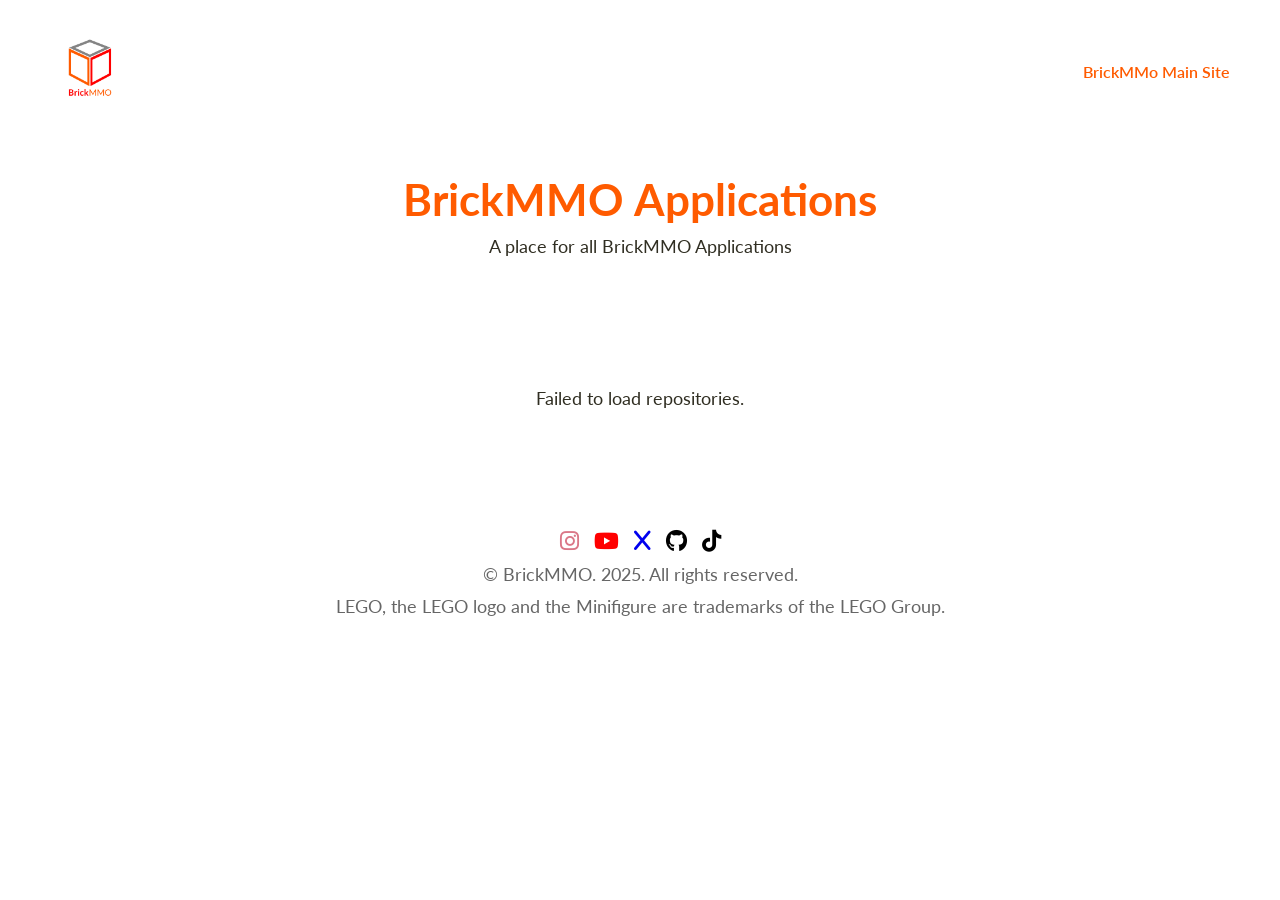
==== index.html @ c566834b "Moved applicaiton to root" ====
<!DOCTYPE html>
<html lang="en">
<head>
    <meta charset="UTF-8">
    <meta name="viewport" content="width=device-width, initial-scale=1.0">
    <title>BrickMMO Applications</title>
    <link rel="icon" type="image/x-icon" href="./assets/BrickMMO_Logo_Coloured.png" />
    
    <!-- Google Icons -->
    <link rel="stylesheet" href="https://fonts.googleapis.com/css2?family=Material+Symbols+Rounded:opsz,wght,FILL,GRAD@20..48,100..700,0..1,-50..200&icon_names=arrow_forward" />

    <link rel="stylesheet" href="https://cdnjs.cloudflare.com/ajax/libs/font-awesome/6.0.0/css/all.min.css">
    
    <!-- CSS Styling -->
    <link rel="stylesheet" href="./css/style.css">

        <!-- Javascript -->
        <script src="./js/script.js" defer></script>
    
</head>


<body>

  <!-- header section -->
  <header>
    <!-- container for desktop header section, including logo and horizontal nav -->
    <nav id="desktop-nav">

      <!-- container for logo -->
      <div class="logo">
        <a href="index.html">
          <img src="./assets/BrickMMO_Logo_Coloured.png" alt="brickmmo logo" width="80px">
        </a>
      </div>

      <!-- container for menu links -->
      <div>
        <ul class="nav-links">
          <li><a href="https://brickmmo.com/">BrickMMo Main Site</a></li>
        </ul>
      </div>

    </nav>

    <section id="hero">
      <h1>BrickMMO Applications</h1>
      <p>A place for all BrickMMO Applications</p>
    </section>

  </header>

  <!-- main section -->
  <main>

    <section id="applications">
      <div class="applications-container" id="repo-container">
        <!-- Repositories will be injected here dynamically using Javascript -->
      </div>
      <!-- Pagination -->
      <div id="pagination"></div>

    </section>
      
  </main>

  <!-- footer section -->

  <footer>
    <div class="footer-container">
      <div class="social-icons">
        <a href="https://www.instagram.com/brickmmo/" target="_blank"><i class="fab fa-instagram"></i></a>
        <a href="https://www.youtube.com/channel/UCJJPeP10HxC1qwX_paoHepQ" target="_blank"><i class="fab fa-youtube"></i></a>
        <a href="https://x.com/brickmmo" target="_blank"><i class="fab fa-x"></i></a>
        <a href="https://github.com/BrickMMO" target="_blank"><i class="fab fa-github"></i></a>
        <a href="https://www.tiktok.com/@brickmmo" target="_blank"><i class="fab fa-tiktok"></i></a>
    </div>
      <div id="copyright-container">
        <p id="brickmmo copyright">&copy; BrickMMO. 2025. All rights reserved.</p>
        <p id="lego copyright">LEGO, the LEGO logo and the Minifigure are trademarks of the LEGO Group.</p>
      </div>
    </div>

  </footer>
</body>
</html>
---- css/style.css ----
/* General Styling */
@import url('https://fonts.googleapis.com/css2?family=Lato:wght@300;400;700&display=swap');

* {
    margin: 0;
    padding: 0;
    box-sizing: border-box;
}

/* Smooth Scrolling */
html {
    scroll-behavior: smooth;
}

body {
    font-family: 'Lato', sans-serif;
    font-size: 16px;
    font-weight: 400;
    color: #302e22;
    background: #ffffff;
    cursor: default;
    text-align: center;
}

/* Header */
header {
    background-color: #fff;
    padding: 20px;
    display: flex;
    flex-direction: column;
    align-items: center;
}

/* Logo */
.logo img {
    width: 80px;
}

/* Navigation */
nav {
    display: flex;
    justify-content: space-between;
    align-items: center;
    width: 100%;
    max-width: 1200px;
    margin: 0 auto;
    padding: 10px;
}

.nav-links {
    list-style: none;
    display: flex;
    gap: 20px;
}

.nav-links li a {
    text-decoration: none;
    font-size: 16px;
    font-weight: 600;
    color: #ff5b00;
    transition: color 0.3s;
}

.nav-links li a:hover {
    color: #ea5302;
}

/* Hero Section */
#hero {
    padding: 50px 20px;
    text-align: center;
}

h1 {
    font-size: 44px;
    color: #ff5b00;
}

p {
    font-size: 18px;
    margin-top: 10px;
}

/* Main Section */
main {
    padding: 30px 5%;
}

/* Applications Section */
#applications {
    padding: 20px;
}

.applications-container {
    display: grid;
    grid-template-columns: repeat(auto-fit, minmax(280px, 1fr));
    gap: 20px;
    justify-content: center;
}

/* Application Cards */
.app-card {
    background-color: #fbeae1;
    padding: 20px;
    border-radius: 10px;
    text-align: center;
    transition: transform 0.3s ease;
}

.app-card:hover {
    transform: translateY(-5px);
}

.card-image {
    width: 100%;
    height: auto;
    object-fit: cover;
    border-radius: 10px;
}

.card-title {
    text-transform: uppercase;
    font-weight: 600;
    font-size: 20px;
}

.card-buttons-container {
    margin-top: 10px;
    display: flex;
    justify-content: center;
    gap: 10px;
}

/* Buttons */
button {
    font-weight: 600;
    padding: 10px;
    border-radius: 5px;
    cursor: pointer;
    transition: all 0.3s ease;
}

.button-app-info {
    background-color: #ff5b00;
    color: white;
    border: none;
}

.button-app-info:hover {
    background-color: #ea5302;
}

.button-app-github {
    background-color: #ff0000;
    color: white;
    border: none;
}

.button-app-github:hover {
    background-color: #b80000;
}

/* Footer */
footer {
    background-color: #fff;
    padding: 20px;
    text-align: center;
    font-size: 14px;
    color: #666;
    margin-top: 30px;
}


/* Social Icons */
.social-icons {
    display: flex;
    gap: 15px;
    justify-content: center;
    margin-bottom: 10px;
}

.social-icons a {
    text-decoration: none;
    font-size: 20px;
    transition: transform 0.3s ease;
}

.social-icons a:hover {
    transform: scale(1.2);
}

.fa-brands, .fab {
    font-size: 22px;
}

.fa-instagram {
    color: rgb(218, 119, 135);
}

.fa-youtube {
    color: red;
}

.fa-twitter {
    color: black;
}

.fa-github {
    color: black;
}

.fa-tiktok {
    color: black;
}


/* Pagination Container */
#pagination {
    display: flex;
    justify-content: center;
    align-items: center;
    gap: 15px;
    margin-top: 20px;
    font-size: 18px;
    font-weight: bold;
}

.pagination-btn {
    background-color: #ff5b00;
    color: white;
    padding: 10px 15px;
    margin: 5px;
    border: none;
    border-radius: 5px;
    cursor: pointer;
    font-weight: bold;
    transition: background 0.3s ease, transform 0.2s;
}

.pagination-btn:hover {
    background-color: #ea5302;
    transform: scale(1.1);
}

.page-indicator {
    font-size: 18px;
    font-weight: bold;
    color: #333;
}



/* Responsive Styles */
@media (max-width: 1024px) {
    nav {
        flex-direction: column;
        text-align: center;
    }

    .nav-links {
        flex-direction: column;
        gap: 10px;
    }

    .applications-container {
        grid-template-columns: repeat(2, 1fr);
    }

    h1 {
        font-size: 36px;
    }
}

@media (max-width: 768px) {
    .applications-container {
        grid-template-columns: repeat(1, 1fr);
    }

    h1 {
        font-size: 28px;
    }

    p {
        font-size: 16px;
    }

    .social-icons a {
        font-size: 18px;
    }
}

@media (max-width: 480px) {
    h1 {
        font-size: 24px;
    }

    p {
        font-size: 14px;
    }

    .button-app-info, .button-app-github {
        width: 100%;
    }
}
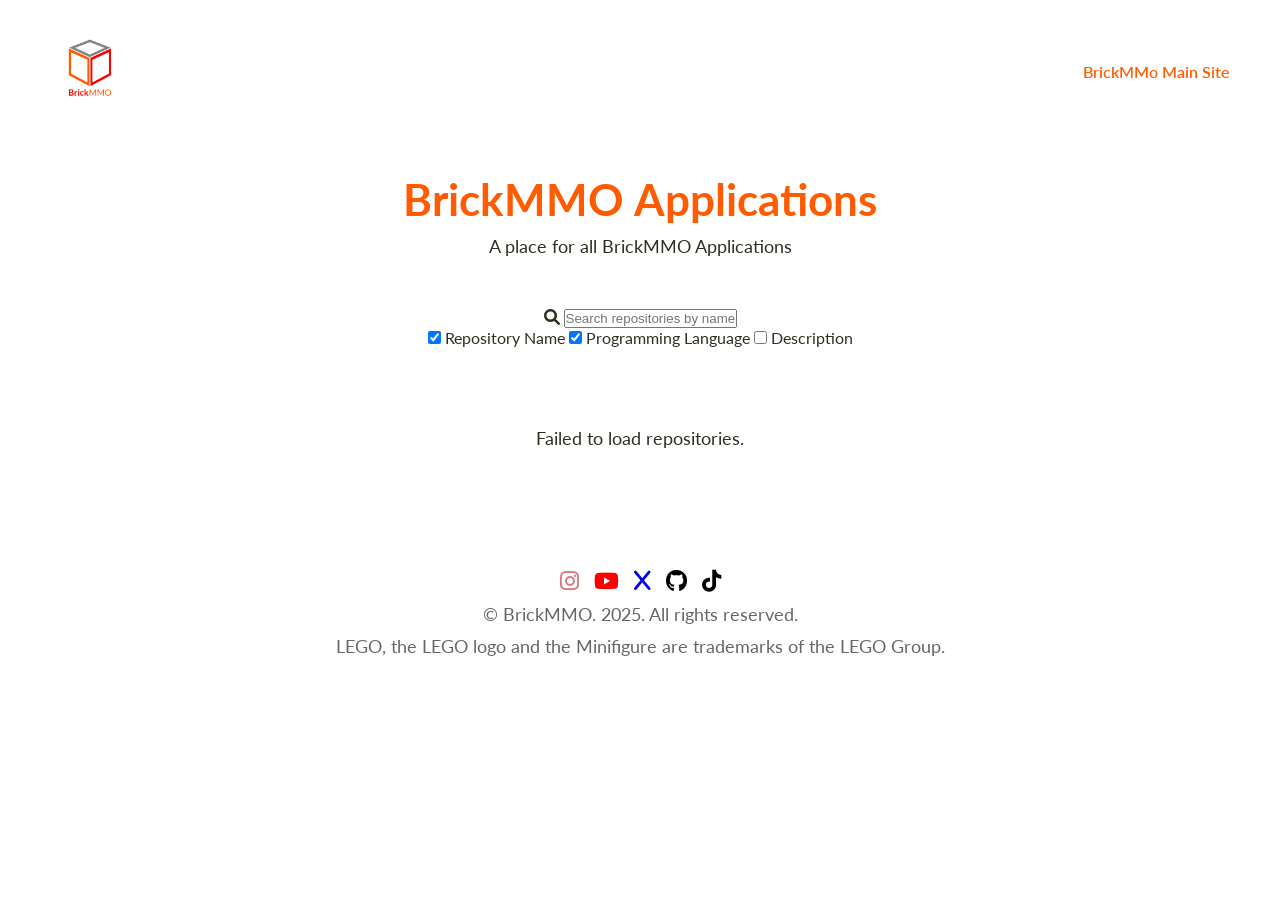
==== commit 848fbbc4: "display repo and commit details in PHP and add search bar in HTML" ====
--- a/index.html
+++ b/index.html
@@ -3,7 +3,7 @@
 <head>
     <meta charset="UTF-8">
     <meta name="viewport" content="width=device-width, initial-scale=1.0">
-    <title>BrickMMO Applications</title>
+    <title>Applications | BrickMMO</title>
     <link rel="icon" type="image/x-icon" href="./assets/BrickMMO_Logo_Coloured.png" />
     
     <!-- Google Icons -->
@@ -48,12 +48,40 @@
       <p>A place for all BrickMMO Applications</p>
     </section>
 
+  <!-- Search Bar -->
+  <div class="search-container">
+    <div class="search-box">
+      <i class="fas fa-search search-icon"></i>
+      <input type="text" id="search-input" placeholder="Search repositories by name or language..." />
+      <button id="clear-search" class="clear-btn" style="display: none;">
+        <i class="fas fa-times"></i>
+      </button>
+    </div>
+    <div class="search-filters">
+      <label>
+        <input type="checkbox" id="filter-name" checked> Repository Name
+      </label>
+      <label>
+        <input type="checkbox" id="filter-language" checked> Programming Language
+      </label>
+      <label>
+        <input type="checkbox" id="filter-description"> Description
+      </label>
+    </div>
+  </div>
+
   </header>
 
   <!-- main section -->
   <main>
 
     <section id="applications">
+
+      <!-- Search Results -->
+      <div id="search-info" style="display: none;">
+        <p id="search-results-text"></p>
+      </div>
+      
       <div class="applications-container" id="repo-container">
         <!-- Repositories will be injected here dynamically using Javascript -->
       </div>
@@ -83,4 +111,4 @@
 
   </footer>
 </body>
-</html>+</html>
--- a/css/style.css
+++ b/css/style.css
@@ -65,6 +65,8 @@
     color: #ea5302;
 }
 
+
+
 /* Hero Section */
 #hero {
     padding: 50px 20px;
@@ -80,6 +82,8 @@
     font-size: 18px;
     margin-top: 10px;
 }
+
+
 
 /* Main Section */
 main {
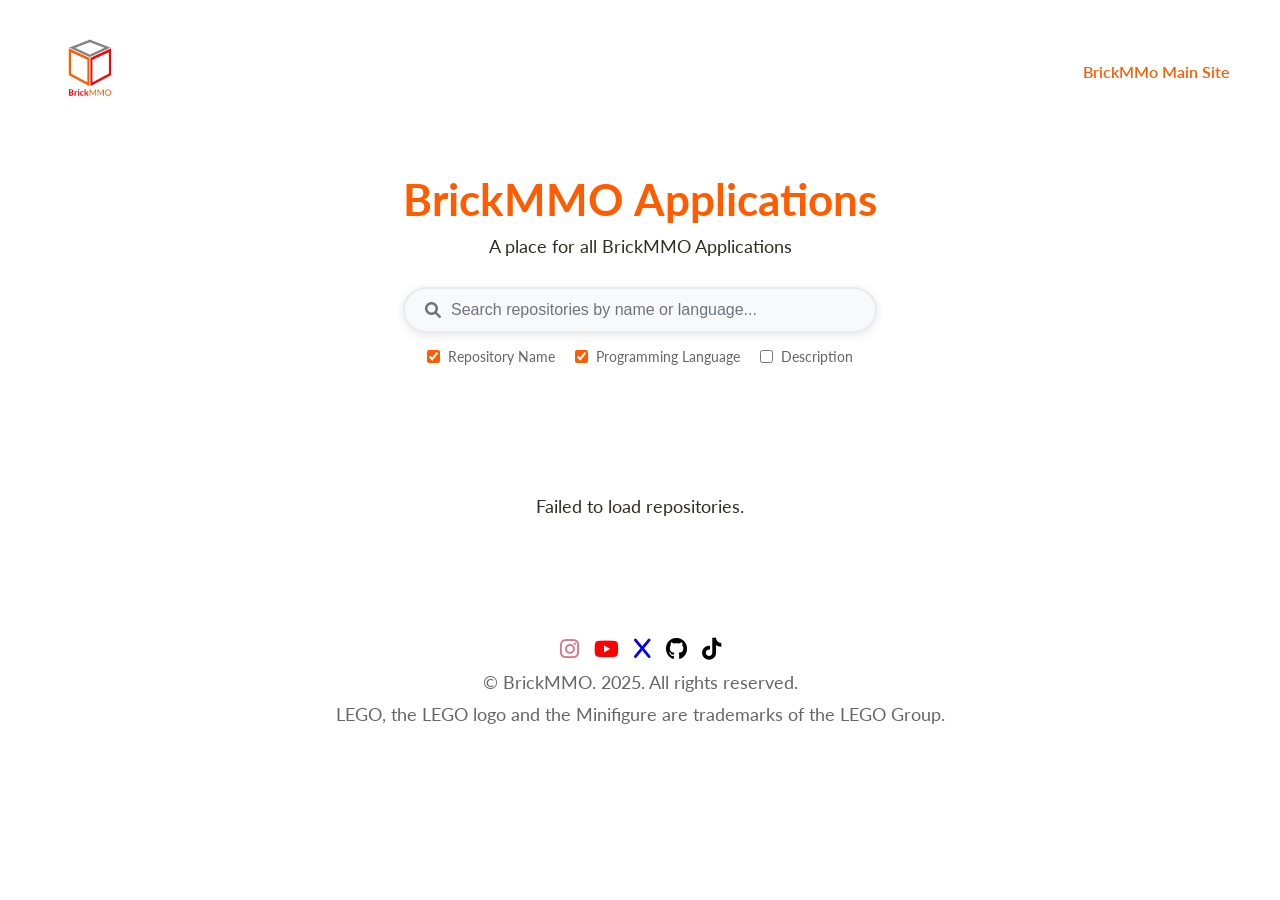
==== commit 8f5b7968: "add search and repo detail enhancement" ====
--- a/index.html
+++ b/index.html
@@ -14,8 +14,49 @@
     <!-- CSS Styling -->
     <link rel="stylesheet" href="./css/style.css">
 
-        <!-- Javascript -->
-        <script src="./js/script.js" defer></script>
+    <!-- Javascript -->
+    <script src="./js/script.js" defer></script>
+
+    <style>
+      .search-container {
+          margin-top: 30px;
+          max-width: 600px;
+          margin-left: auto;
+          margin-right: auto;
+      }
+      
+      .search-box {
+          position: relative;
+          display: flex;
+          align-items: center;
+          background: #f8f9fa;
+          border: 2px solid #e9ecef;
+          border-radius: 25px;
+          padding: 12px 20px;
+          transition: all 0.3s ease;
+          box-shadow: 0 2px 10px rgba(0,0,0,0.1);
+      }
+      
+      .search-box:focus-within {
+          border-color: #ff5b00;
+          box-shadow: 0 2px 20px rgba(255, 91, 0, 0.2);
+      }
+      
+      .search-icon {
+          color: #6c757d;
+          margin-right: 10px;
+          font-size: 16px;
+      }
+      
+      #search-input {
+          flex: 1;
+          border: none;
+          background: transparent;
+          font-size: 16px;
+          color: #333;
+          outline: none;
+      }
+      </style>
     
 </head>
 
@@ -46,29 +87,29 @@
     <section id="hero">
       <h1>BrickMMO Applications</h1>
       <p>A place for all BrickMMO Applications</p>
+      
+      <!-- Search Bar -->
+      <div class="search-container">
+        <div class="search-box">
+          <i class="fas fa-search search-icon"></i>
+          <input type="text" id="search-input" placeholder="Search repositories by name or language..." />
+          <button id="clear-search" class="clear-btn" style="display: none;">
+            <i class="fas fa-times"></i>
+          </button>
+        </div>
+        <div class="search-filters">
+          <label>
+            <input type="checkbox" id="filter-name" checked> Repository Name
+          </label>
+          <label>
+            <input type="checkbox" id="filter-language" checked> Programming Language
+          </label>
+          <label>
+            <input type="checkbox" id="filter-description"> Description
+          </label>
+        </div>
+      </div>
     </section>
-
-  <!-- Search Bar -->
-  <div class="search-container">
-    <div class="search-box">
-      <i class="fas fa-search search-icon"></i>
-      <input type="text" id="search-input" placeholder="Search repositories by name or language..." />
-      <button id="clear-search" class="clear-btn" style="display: none;">
-        <i class="fas fa-times"></i>
-      </button>
-    </div>
-    <div class="search-filters">
-      <label>
-        <input type="checkbox" id="filter-name" checked> Repository Name
-      </label>
-      <label>
-        <input type="checkbox" id="filter-language" checked> Programming Language
-      </label>
-      <label>
-        <input type="checkbox" id="filter-description"> Description
-      </label>
-    </div>
-  </div>
 
   </header>
 
@@ -76,8 +117,7 @@
   <main>
 
     <section id="applications">
-
-      <!-- Search Results -->
+      <!-- Search Results Info -->
       <div id="search-info" style="display: none;">
         <p id="search-results-text"></p>
       </div>
@@ -111,4 +151,4 @@
 
   </footer>
 </body>
-</html>
+</html>
--- a/css/style.css
+++ b/css/style.css
@@ -65,8 +65,6 @@
     color: #ea5302;
 }
 
-
-
 /* Hero Section */
 #hero {
     padding: 50px 20px;
@@ -83,7 +81,114 @@
     margin-top: 10px;
 }
 
-
+/* Search Container */
+.search-container {
+    margin-top: 30px;
+    max-width: 600px;
+    margin-left: auto;
+    margin-right: auto;
+}
+
+.search-box {
+    position: relative;
+    display: flex;
+    align-items: center;
+    background: #f8f9fa;
+    border: 2px solid #e9ecef;
+    border-radius: 25px;
+    padding: 12px 20px;
+    transition: all 0.3s ease;
+    box-shadow: 0 2px 10px rgba(0,0,0,0.1);
+}
+
+.search-box:focus-within {
+    border-color: #ff5b00;
+    box-shadow: 0 2px 20px rgba(255, 91, 0, 0.2);
+}
+
+.search-icon {
+    color: #6c757d;
+    margin-right: 10px;
+    font-size: 16px;
+}
+
+#search-input {
+    flex: 1;
+    border: none;
+    background: transparent;
+    font-size: 16px;
+    color: #333;
+    outline: none;
+}
+
+#search-input::placeholder {
+    color: #6c757d;
+}
+
+.clear-btn {
+    background: none;
+    border: none;
+    color: #6c757d;
+    cursor: pointer;
+    padding: 5px;
+    border-radius: 50%;
+    transition: color 0.3s ease;
+}
+
+.clear-btn:hover {
+    color: #ff5b00;
+}
+
+/* Search Filters */
+.search-filters {
+    display: flex;
+    justify-content: center;
+    gap: 20px;
+    margin-top: 15px;
+    flex-wrap: wrap;
+}
+
+.search-filters label {
+    display: flex;
+    align-items: center;
+    font-size: 14px;
+    color: #666;
+    cursor: pointer;
+    transition: color 0.3s ease;
+}
+
+.search-filters label:hover {
+    color: #ff5b00;
+}
+
+.search-filters input[type="checkbox"] {
+    margin-right: 8px;
+    accent-color: #ff5b00;
+}
+
+/* Search Results Info */
+#search-info {
+    margin: 20px 0;
+    padding: 10px;
+    background: #e8f4fd;
+    border-left: 4px solid #ff5b00;
+    border-radius: 4px;
+}
+
+#search-results-text {
+    font-weight: 600;
+    color: #333;
+    margin: 0;
+}
+
+/* Highlight for search results */
+mark {
+    background-color: #fff3cd;
+    color: #856404;
+    padding: 2px 4px;
+    border-radius: 3px;
+    font-weight: 600;
+}
 
 /* Main Section */
 main {
@@ -273,6 +378,10 @@
     h1 {
         font-size: 36px;
     }
+
+    .search-container {
+        max-width: 500px;
+    }
 }
 
 @media (max-width: 768px) {
@@ -291,6 +400,14 @@
     .social-icons a {
         font-size: 18px;
     }
+
+    .search-filters {
+        gap: 15px;
+    }
+
+    .search-container {
+        max-width: 400px;
+    }
 }
 
 @media (max-width: 480px) {
@@ -305,4 +422,18 @@
     .button-app-info, .button-app-github {
         width: 100%;
     }
-}
+
+    .search-filters {
+        flex-direction: column;
+        gap: 10px;
+    }
+
+    .search-box {
+        padding: 10px 15px;
+    }
+
+    .search-container {
+        max-width: 100%;
+        padding: 0 10px;
+    }
+}
